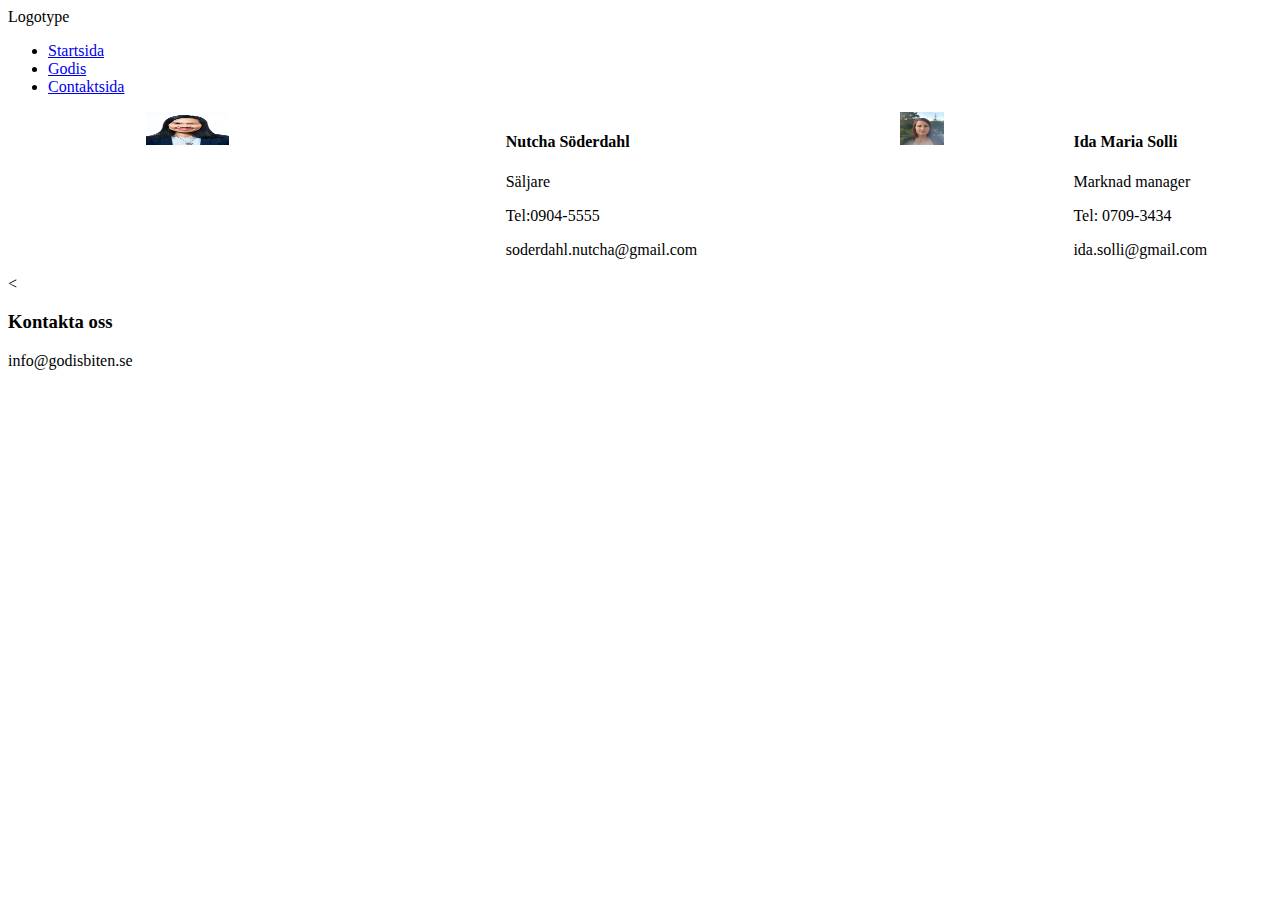
==== kontakt.html @ c151c3ce "Minor changes" ====
<!DOCTYPE html>
<html lang="sv">

<head>
    <meta charset="utf-8">
    <title>Godisbiten</title>
    <meta name="viewport" content="width=device-width, initial-scale=1">
    <link rel="stylesheet" type="text/css" href="style.css">
</head>

<body>
    <header>Logotype</header>

    <nav>
        <ul class="flex-container">
            <li class="flex-item-1">
                <a href="index.html">Startsida</a>
            </li>
            <li class="flex-item-2">
                <a href="produkt.html">Godis</a>
            </li>
            <li class="flex-item-3">
                <a href="contakt.html">Contaktsida</a>
            </li>
        </ul>
    </nav>

    <main class="container">
            <div class="card1">
                <img src="Nutcha_bild.jpg" alt="Nutchas bild" class="pic">
                <div>
                    <h4><b>Nutcha Söderdahl</b></h4>
                    <p>Säljare</p>
                    <p>Tel:0904-5555</p>
                    <p>soderdahl.nutcha@gmail.com</p>
                </div>
            </div>

            <div class="card1">
                <img src="Ida_bild.jpg" alt="Idas bild" class="pic">
                <div>
                    <h4><b>Ida Maria Solli</b></h4>
                    <p>Marknad manager</p>
                    <p>Tel: 0709-3434</p>
                    <p>ida.solli@gmail.com</p>
                </div>
            </div>
    </main>
    < <footer>
        <h3>Kontakta oss</h3>
        <p>info@godisbiten.se</p>
        </footer>
</body>

</html>
---- style.css ----
.header {
    background-color: #7CFC00;
    text-align: start;
    padding: 20px;
}

.card1{
display: flex;
flex-direction: row;
justify-content: space-around;


}

.pic{
    height: 20%;
    width: 10%;
}

.container{

    display: flex;
    flex-direction: row;
}
 
.contact  {
    height: 25;
    display: flex;
    list-style: none;
    justify-content: space-between;
    align-items: flex-start;
    margin: 20px;
}
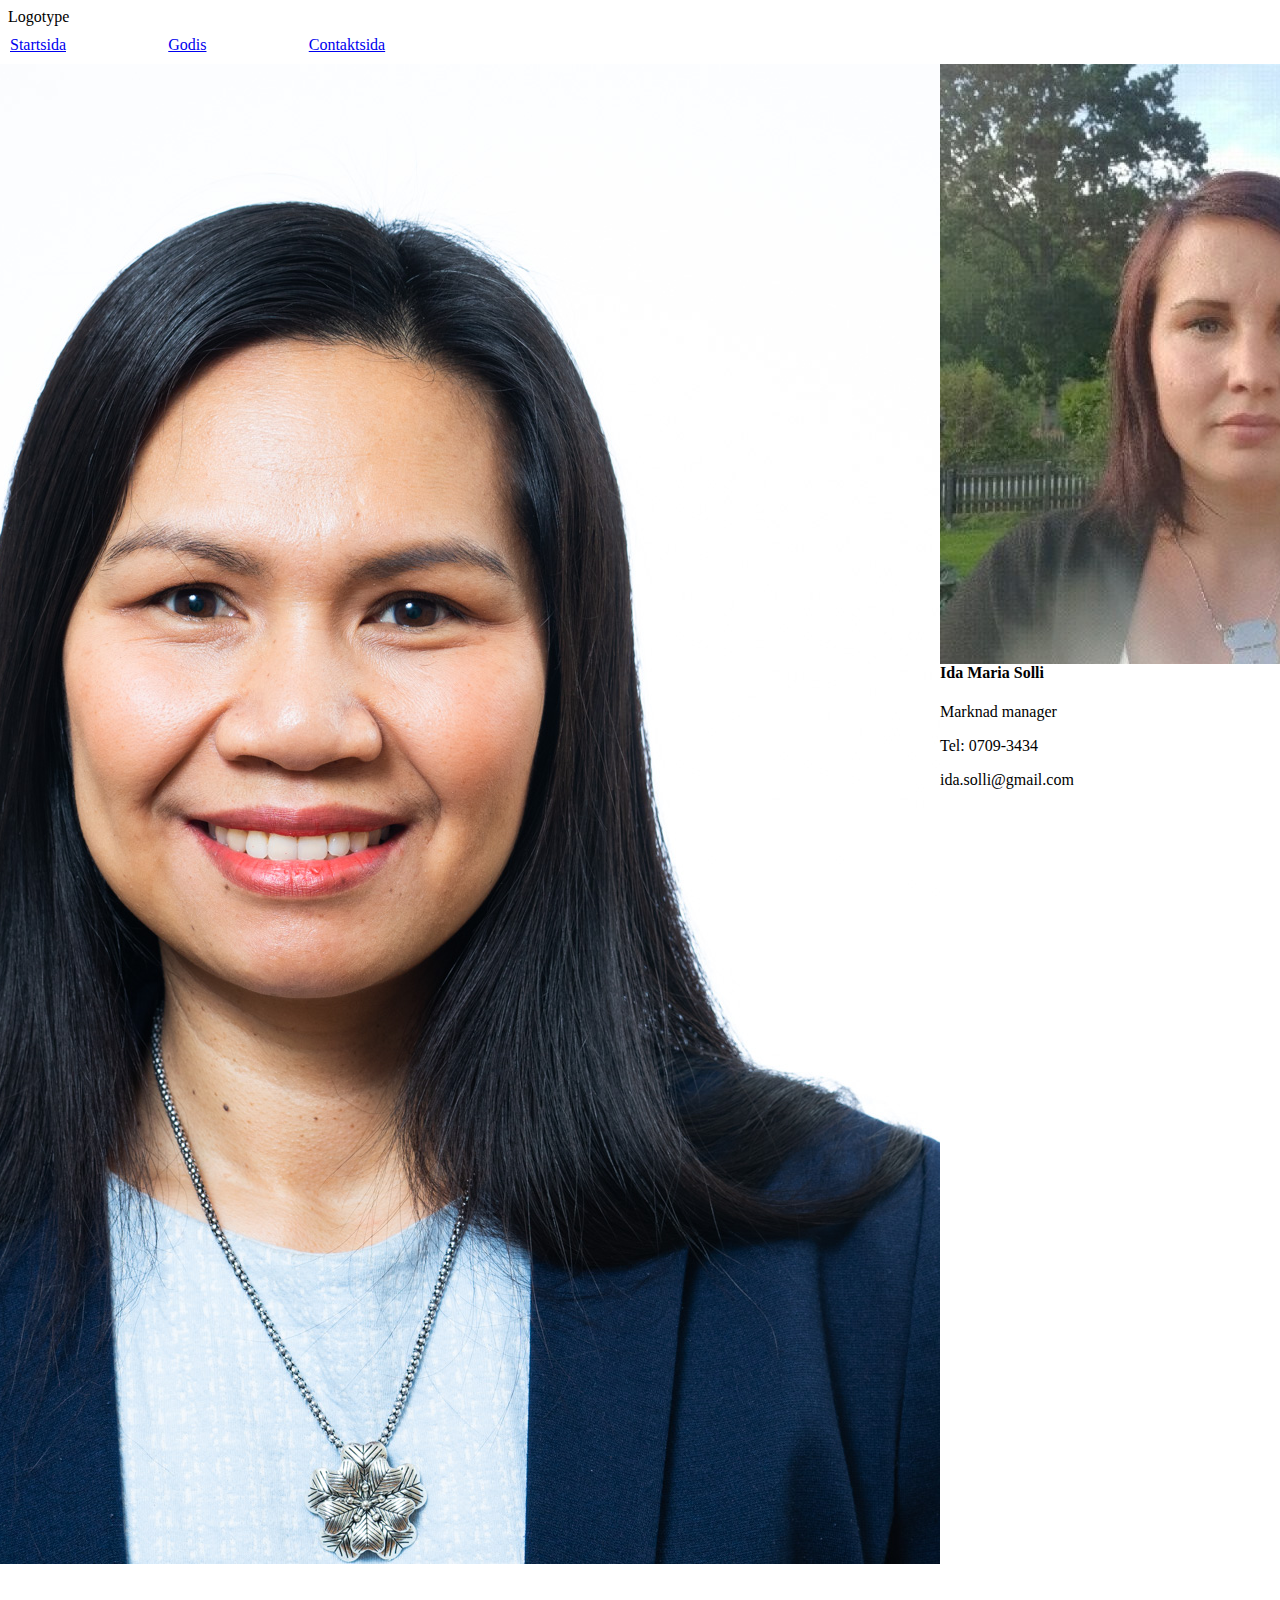
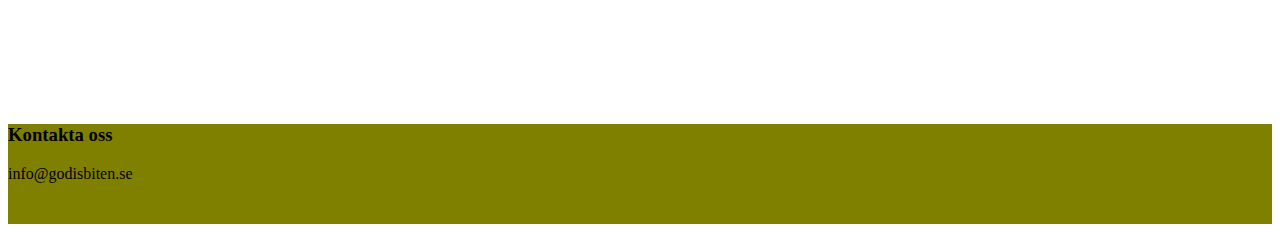
==== commit bb04c634: "25/03 changes" ====
--- a/kontakt.html
+++ b/kontakt.html
@@ -25,8 +25,8 @@
         </ul>
     </nav>
 
-    <main class="container">
-            <div class="card1">
+    <main class="contact-container">
+            <div class="card">
                 <img src="Nutcha_bild.jpg" alt="Nutchas bild" class="pic">
                 <div>
                     <h4><b>Nutcha Söderdahl</b></h4>
@@ -36,7 +36,7 @@
                 </div>
             </div>
 
-            <div class="card1">
+            <div class="card">
                 <img src="Ida_bild.jpg" alt="Idas bild" class="pic">
                 <div>
                     <h4><b>Ida Maria Solli</b></h4>
@@ -46,7 +46,7 @@
                 </div>
             </div>
     </main>
-    < <footer>
+     <footer>
         <h3>Kontakta oss</h3>
         <p>info@godisbiten.se</p>
         </footer>
--- a/style.css
+++ b/style.css
@@ -1,38 +1,136 @@
-
+*, *::after, *::before {
+    box-sizing: border-box;
+}
 
 .header {
     background-color: #7CFC00;
     text-align: start;
-    padding: 20px;
+    padding: 10px;
 }
 
-.card1{
-display: flex;
-flex-direction: row;
-justify-content: space-around;
+ul {
+    list-style: none
+}
 
+.menubar {
+    display: flex;
+    background-color:#FF0000 ;    
+    justify-content: flex-end;
+       
+}
+
+.flex-container {
+    display: flex;
+    flex-direction: row;
+    justify-content: space-between;
+    padding: 10px 2px;
+    width: 30%;
+    margin: 0;
+}
+
+.main-sidinnehåll {
+    display: flex;
+    background-color: blue;
+    justify-content: flex-start;
 
 }
 
-.pic{
-    height: 20%;
-    width: 10%;
+.godissortiment {
+    display: flex;
+    flex: 3 1 auto;
+    background-color: antiquewhite;
+    flex-direction: row;
+    justify-content: space-between;
+    padding: 10px;    
+    
 }
 
-.container{
+.img {
+    flex-direction: row;
+    align-self: center;
+    max-width: 80%;
+}
 
+.img1 {
+    flex-direction: row;
+    align-self: center;
+    max-width: 100%;
+}
+
+.aside {
     display: flex;
-    flex-direction: row;
+    flex: 1 1 25%;
+    height: 200px;
+    background-color: palevioletred;
+    justify-content: flex-end;
 }
- 
-.contact  {
-    height: 25;
-    display: flex;
-    list-style: none;
-    justify-content: space-between;
-    align-items: flex-start;
-    margin: 20px;
+
+footer {
+    background-color: olive;
+    height: 100px;
+}
+
+.footer-text {
+    color: blue;
+    text-align: center;
+    padding: 3px
 }
 
 
+
+@media screen and (max-width:600px){
+    .header {
+        text-align: end;
+    }
+
+    .flex-container {
+        flex-direction: column;
+    }
+
+    .main-sidinnehåll {
+    flex-direction: column;
+    }
+}
+
+@media screen and (min-width:600px){
+    .aside {
+        height: auto;
+    }
+}
+
+
+
+
+
+
+
+
+.contact-container {
+    display: flex;
+    flex-direction: row;
+    justify-content: center
+}
+
+
+
+.pic {
+    float: left;
+
+}
+
+.contact.info {
+    float: right;
+}
+
+
+
+
+
+
+
+
+
+
+
+
   
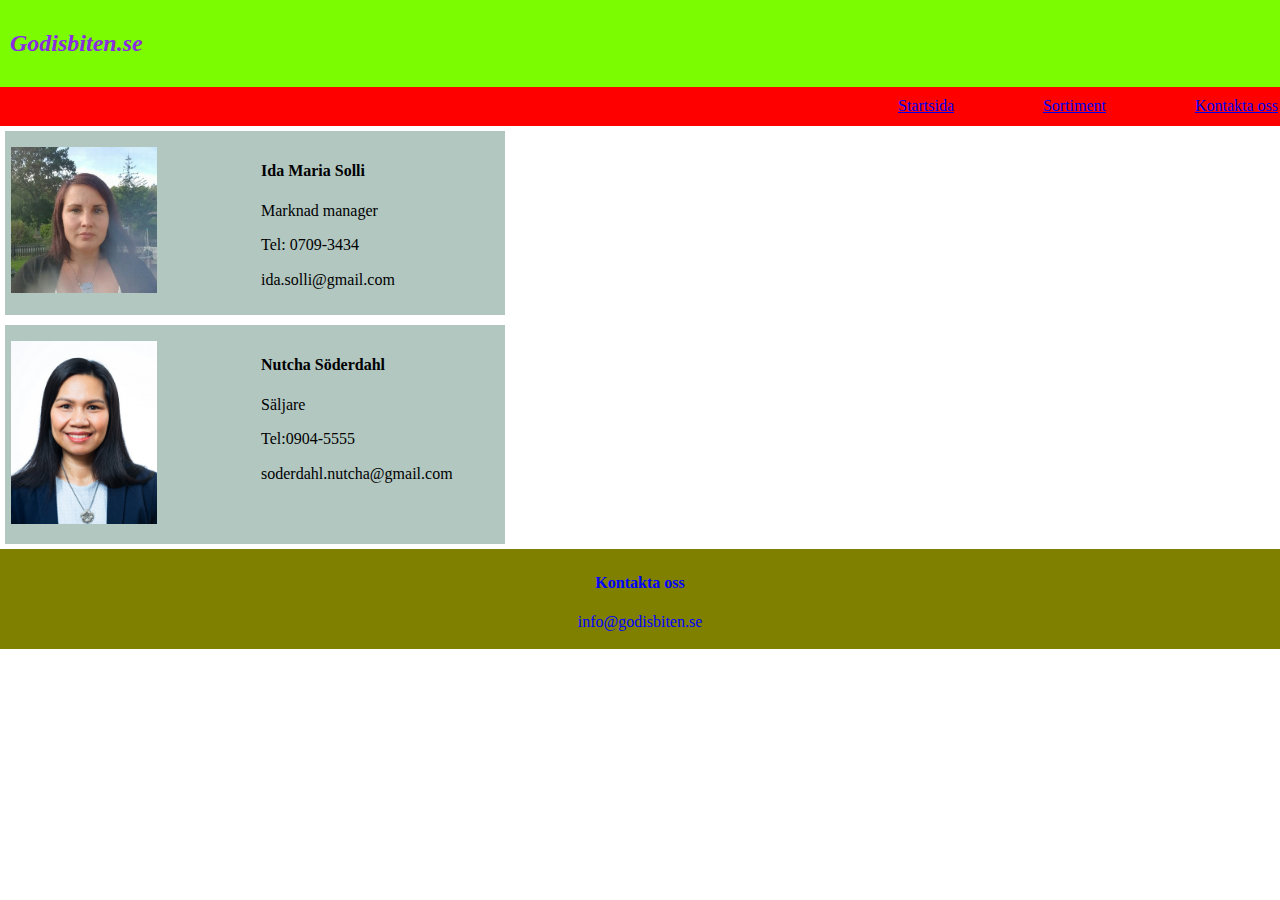
==== commit da1dadcf: "26/03 10:05 changes" ====
--- a/kontakt.html
+++ b/kontakt.html
@@ -5,30 +5,39 @@
     <meta charset="utf-8">
     <title>Godisbiten</title>
     <meta name="viewport" content="width=device-width, initial-scale=1">
+    <link rel="stylesheet" type="text/css" href="normalize.css">
     <link rel="stylesheet" type="text/css" href="style.css">
 </head>
 
 <body>
-    <header>Logotype</header>
+        <div class="header">    
+                <div class="header-text">   
+                <h2>Godisbiten.se</h2>
+                </div>
+            </div>
 
-    <nav>
-        <ul class="flex-container">
-            <li class="flex-item-1">
-                <a href="index.html">Startsida</a>
-            </li>
-            <li class="flex-item-2">
-                <a href="produkt.html">Godis</a>
-            </li>
-            <li class="flex-item-3">
-                <a href="contakt.html">Contaktsida</a>
-            </li>
-        </ul>
-    </nav>
+   <nav>
+    <div class="menubar">
+    <ul class="flex-container">
+        <li class="flex-item-1">            
+            <a href="index.html">Startsida</a>
+        </li>
+        <li class="flex-item-2">
+            <a href="produkt.html">Sortiment</a>
+        </li>
+        <li class="flex-item-3">
+            <a href="kontakt.html">Kontakta oss</a>
+        </li>        
+    </ul>
+</div>
+</nav>
 
     <main class="contact-container">
             <div class="card">
-                <img src="Nutcha_bild.jpg" alt="Nutchas bild" class="pic">
-                <div>
+                <div class="pic">
+                <img src="Nutcha60.jpg" alt="Nutchas bild" >
+            </div>
+                <div class="contact-info">
                     <h4><b>Nutcha Söderdahl</b></h4>
                     <p>Säljare</p>
                     <p>Tel:0904-5555</p>
@@ -37,19 +46,29 @@
             </div>
 
             <div class="card">
-                <img src="Ida_bild.jpg" alt="Idas bild" class="pic">
-                <div>
+                <div class="pic">
+                <img src="Ida80.jpg" alt="Idas bild">
+                </div>
+                <div class="contact-info">
                     <h4><b>Ida Maria Solli</b></h4>
                     <p>Marknad manager</p>
                     <p>Tel: 0709-3434</p>
                     <p>ida.solli@gmail.com</p>
                 </div>
             </div>
+
+        </div>         
     </main>
-     <footer>
-        <h3>Kontakta oss</h3>
-        <p>info@godisbiten.se</p>
+
+    <footer>
+            <div class="footer-text">
+            <h4>Kontakta oss</h4>
+            <p>info@godisbiten.se</p>
+        </div>
         </footer>
+         
+
+           
 </body>
 
 </html>--- a/style.css
+++ b/style.css
@@ -6,6 +6,11 @@
     background-color: #7CFC00;
     text-align: start;
     padding: 10px;
+}
+
+.header-text {
+    color:blueviolet;
+    font-style: italic;
 }
 
 ul {
@@ -101,25 +106,46 @@
 
 
 
-
-
-
-
 .contact-container {
     display: flex;
-    flex-direction: row;
-    justify-content: center
+    flex-direction: column-reverse;
+    justify-content: center;
 }
-
 
 
 .pic {
     float: left;
+    width: 50%;   
+    padding: 3px;
+    margin: 3px;
+     
+}
 
+.pic img {
+    max-width: 60%;
 }
+
 
 .contact.info {
     float: right;
+    width: 50%;
+    padding: 3px;
+    margin: 3px;
+}
+
+.card {
+    width: 500px;
+    background-color: rgb(178, 199, 192);
+    padding: 10px 0;
+    margin: 5px;
+    
+}
+
+.card::after {
+    content: "";
+    display: flex;
+    clear: both;    
+
 }
 
 
@@ -133,4 +159,5 @@
 
 
 
+
   
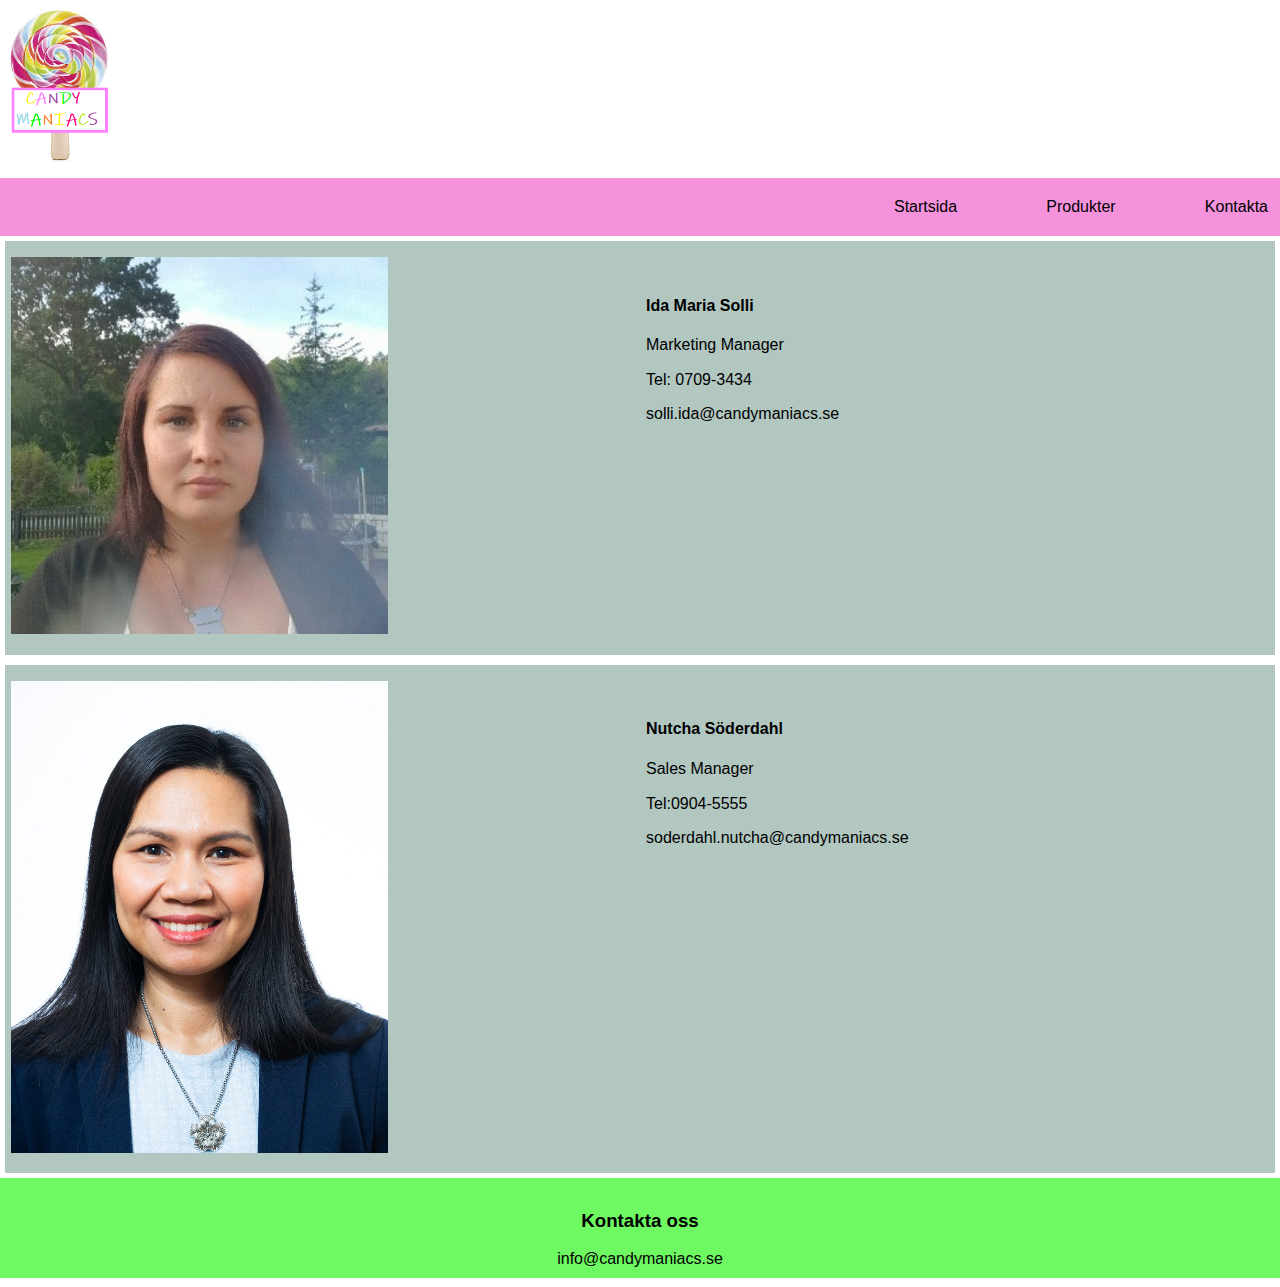
==== commit c177a4d0: "Initial commit" ====
--- a/kontakt.html
+++ b/kontakt.html
@@ -10,65 +10,63 @@
 </head>
 
 <body>
-        <div class="header">    
-                <div class="header-text">   
-                <h2>Godisbiten.se</h2>
-                </div>
-            </div>
+    <header>
+        <img class="logo" src="logotype.png" alt="Företagets logotyp">
+    </header>
 
-   <nav>
-    <div class="menubar">
-    <ul class="flex-container">
-        <li class="flex-item-1">            
-            <a href="index.html">Startsida</a>
-        </li>
-        <li class="flex-item-2">
-            <a href="produkt.html">Sortiment</a>
-        </li>
-        <li class="flex-item-3">
-            <a href="kontakt.html">Kontakta oss</a>
-        </li>        
-    </ul>
-</div>
-</nav>
+    <nav>
+        <div class="menubar">
+            <ul class="flex-container">
+                <li class="flex-item-1">
+                    <a href="index.html">Startsida</a>
+                </li>
+                <li class="flex-item-2">
+                    <a href="produkt.html">Produkter</a>
+                </li>
+                <li class="flex-item-3">
+                    <a href="kontakt.html">Kontakta</a>
+                </li>
+            </ul>
+        </div>
+    </nav>
 
     <main class="contact-container">
-            <div class="card">
-                <div class="pic">
-                <img src="Nutcha60.jpg" alt="Nutchas bild" >
+        <div class="card">
+            <div class="pic">
+                <img src="Nutcha60.jpg" alt="Nutchas bild">
             </div>
-                <div class="contact-info">
-                    <h4><b>Nutcha Söderdahl</b></h4>
-                    <p>Säljare</p>
-                    <p>Tel:0904-5555</p>
-                    <p>soderdahl.nutcha@gmail.com</p>
-                </div>
+            <div class="contact-info">
+                <h4><br><b>Nutcha Söderdahl</b></h4>
+                <p>	Sales Manager</p>
+                <p>Tel:0904-5555</p>
+                <p>soderdahl.nutcha@candymaniacs.se</p>
             </div>
+        </div>
 
-            <div class="card">
-                <div class="pic">
+        <div class="card">
+
+            <div class="pic">
                 <img src="Ida80.jpg" alt="Idas bild">
-                </div>
-                <div class="contact-info">
-                    <h4><b>Ida Maria Solli</b></h4>
-                    <p>Marknad manager</p>
-                    <p>Tel: 0709-3434</p>
-                    <p>ida.solli@gmail.com</p>
-                </div>
             </div>
+            <div class="contact-info">
+                <h4><br><b>Ida Maria Solli</b></h4>
+                <p>Marketing Manager</p>
+                <p>Tel: 0709-3434</p>
+                <p>solli.ida@candymaniacs.se</p>
+            </div>
+        </div>
 
-        </div>         
     </main>
 
     <footer>
-            <div class="footer-text">
-            <h4>Kontakta oss</h4>
-            <p>info@godisbiten.se</p>
+        <div class="footer-text">
+            <h3>Kontakta oss</h3>
+            <p>info@candymaniacs.se</p>
         </div>
-        </footer>
-         
+    </footer>
 
-           
+
+
 </body>
 
 </html>--- a/style.css
+++ b/style.css
@@ -1,27 +1,45 @@
+/*------------------------------------------------------------------------------*/
+
+/*HUVUDINNEHÅLL*/
+
 *, *::after, *::before {
     box-sizing: border-box;
 }
 
-.header {
-    background-color: #7CFC00;
-    text-align: start;
-    padding: 10px;
-}
-
-.header-text {
-    color:blueviolet;
-    font-style: italic;
+* {
+    font-family: 'Trebuchet MS', 'Lucida Sans Unicode', 'Lucida Grande', 'Lucida Sans', Arial, sans-serif;
+    text-decoration: none;
+    color: black;
 }
 
 ul {
-    list-style: none
+    list-style: none;
+}
+
+.logo {
+    width: 100px;
 }
 
 .menubar {
-    display: flex;
-    background-color:#FF0000 ;    
+    grid-area: nav;
+    display: flex;
+    background-color: #f592dc;
     justify-content: flex-end;
-       
+    text-align: center;
+    padding: 10px;
+}
+
+.menubar .flex-item-1, .flex-item-2, .flex-item-3 {
+    display: flex;
+    background-color: #f592dc;
+    justify-content: flex-end;
+    text-align: center;
+}
+
+.menubar .flex-item-1:hover, .flex-item-2:hover, .flex-item-3:hover {
+    padding: 2px 1px;
+    margin: 1px;
+    background-color: #f8cde8;
 }
 
 .flex-container {
@@ -33,21 +51,82 @@
     margin: 0;
 }
 
+/*GRID*/
+
+.grid-container {
+    display: grid;
+    grid-template-areas: 'header header header header' 'nav nav nav nav' 'main main main aside' 'footer footer footer footer';
+}
+
+header {
+    grid-area: header;
+    padding: 10px;
+    text-align: start;
+}
+
+nav {
+    grid-area: nav;
+}
+
+main {
+    grid-area: main;
+}
+
+aside {
+    grid-area: aside;
+    background-color: rgb(248, 246, 100);
+    padding: 10px;
+    min-width: 200px;
+    text-align: center;
+}
+
+footer {
+    grid-area: footer;
+    padding: 10px;
+    text-align: center;
+}
+
+/*MEDIAQUARRIES*/
+@media screen and (max-width:600px) {
+    header {
+        text-align: end;
+    }
+    .flex-container {
+        flex-direction: column;
+        padding:0 10px;
+    }
+    .main-sidinnehåll {
+        flex-direction: column;
+    }    
+    .grid-container {
+        grid-template-areas: 'header header header header' 'nav nav nav nav' 'aside aside aside aside' 'main main main main' 'footer footer footer footer';
+    }
+}
+
+@media screen and (min-width:600px) {
+    .side {
+        height: auto;
+    }
+}
+
+/*--------------------------------------------------------------------*/
+
+/*STARTSIDA*/
+
 .main-sidinnehåll {
-    display: flex;
-    background-color: blue;
+    grid-area: main;
+    display: flex;
+    background-color: white;
     justify-content: flex-start;
-
 }
 
 .godissortiment {
     display: flex;
     flex: 3 1 auto;
-    background-color: antiquewhite;
     flex-direction: row;
     justify-content: space-between;
-    padding: 10px;    
-    
+    text-align: center;
+    padding: 10px;
 }
 
 .img {
@@ -62,49 +141,30 @@
     max-width: 100%;
 }
 
-.aside {
+.side {
+    grid-area: aside;
     display: flex;
     flex: 1 1 25%;
     height: 200px;
-    background-color: palevioletred;
-    justify-content: flex-end;
+    background-color: #88d6f5;
+    justify-content: center;
+    flex-direction: column;
+    text-align: center;
 }
 
 footer {
-    background-color: olive;
+    background-color: #6ef861;
     height: 100px;
 }
 
 .footer-text {
-    color: blue;
     text-align: center;
     padding: 3px
 }
 
-
-
-@media screen and (max-width:600px){
-    .header {
-        text-align: end;
-    }
-
-    .flex-container {
-        flex-direction: column;
-    }
-
-    .main-sidinnehåll {
-    flex-direction: column;
-    }
-}
-
-@media screen and (min-width:600px){
-    .aside {
-        height: auto;
-    }
-}
-
-
-
+/*-----------------------------------------------------------------------*/
+
+/*CONTACT*/
 
 .contact-container {
     display: flex;
@@ -115,49 +175,81 @@
 
 .pic {
     float: left;
-    width: 50%;   
-    padding: 3px;
-    margin: 3px;
-     
-}
-
-.pic img {
-    max-width: 60%;
-}
-
-
-.contact.info {
-    float: right;
     width: 50%;
     padding: 3px;
     margin: 3px;
 }
 
+.pic img {
+    max-width: 60%;
+}
+
+.contact-info {
+    padding: 3px;
+    margin: 3px;
+    text-align: justify;
+}
+
 .card {
-    width: 500px;
     background-color: rgb(178, 199, 192);
     padding: 10px 0;
     margin: 5px;
-    
 }
 
 .card::after {
     content: "";
     display: flex;
-    clear: both;    
-
-}
-
-
-
-
-
-
-
-
-
-
-
-
-
-  
+    clear: both;
+}
+
+/*--------------------------------------------------------------------*/
+
+/*PRODUCT*/
+
+.prod-menubar {
+    display: grid;
+    justify-content: end;
+}
+
+.menu-container {
+    display: grid;
+    align-content: space-between;
+    grid-auto-flow: column;
+    padding: 10px 2px;
+    width: 30%;
+    margin: 5px;
+}
+
+.table-container {
+    text-align: center;
+    padding: 10px;
+    margin: 5px;
+    width: 95%;
+    border: blueviolet;
+}
+
+caption {
+    font: large;
+    font-size: 25px;
+    justify-content: center;
+    padding: 15px 0;
+}
+
+.table-header {
+    padding: 20px;
+    margin: 5px;
+    font-size: 20px;
+    font-style: oblique;
+}
+
+.items {
+    padding: 10px 0;
+    margin: 5px;
+}
+
+.item-1, .item-2, .item-3, .item-4, .item-5, .item-6 {
+    padding: 20px 0;
+    height: 200px;
+}
+
+
